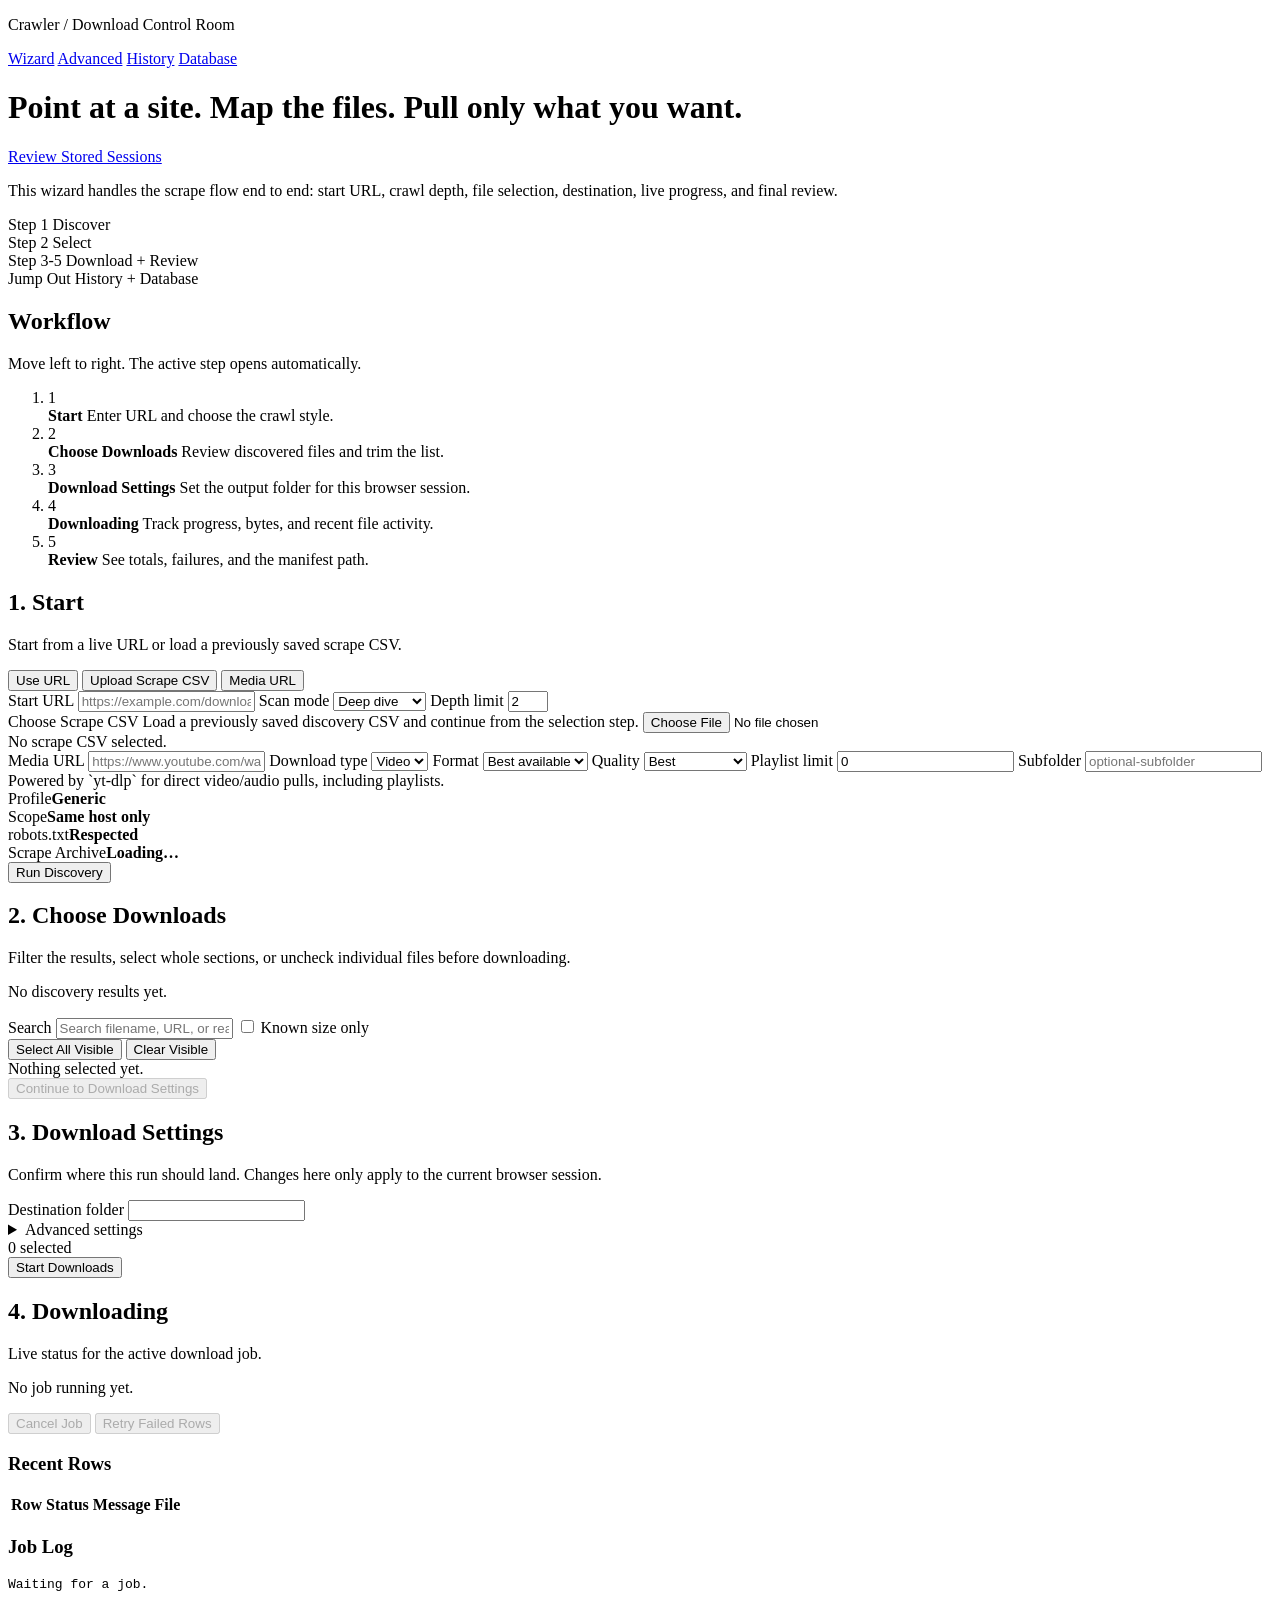
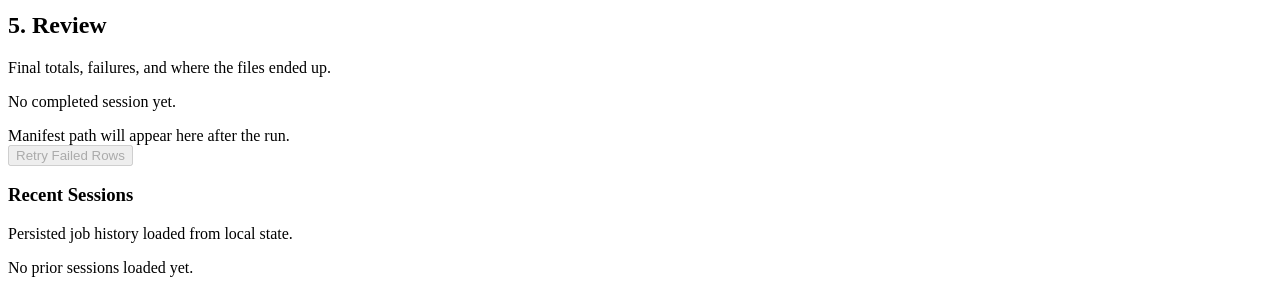
==== download_client_ui/index.html @ 1ad367a6 "Prepare generic GitHub release" ====
<!DOCTYPE html>
<html lang="en">
  <head>
    <meta charset="UTF-8" />
    <meta name="viewport" content="width=device-width, initial-scale=1.0" />
    <title>DownloadScapper</title>
    <link rel="stylesheet" href="/assets/styles.css" />
  </head>
  <body>
    <div class="page-shell wizard-shell">
      <header class="hero hero-wizard">
        <p class="eyebrow">Crawler / Download Control Room</p>
        <nav class="shell-nav" aria-label="Primary">
          <a class="shell-nav-link" href="/" aria-current="page">Wizard</a>
          <a class="shell-nav-link" href="/advanced">Advanced</a>
          <a class="shell-nav-link" href="/history">History</a>
          <a class="shell-nav-link" href="/database">Database</a>
        </nav>
        <div class="hero-grid">
          <div>
            <div class="hero-topline">
              <h1>Point at a site. Map the files. Pull only what you want.</h1>
              <a class="inline-link" href="/history">Review Stored Sessions</a>
            </div>
            <p class="lede">
              This wizard handles the scrape flow end to end: start URL, crawl depth, file selection, destination,
              live progress, and final review.
            </p>
          </div>
          <div class="hero-card">
            <div class="hero-line">
              <span>Step 1</span>
              <span>Discover</span>
            </div>
            <div class="hero-line">
              <span>Step 2</span>
              <span>Select</span>
            </div>
            <div class="hero-line">
              <span>Step 3-5</span>
              <span>Download + Review</span>
            </div>
            <div class="hero-line">
              <span>Jump Out</span>
              <span>History + Database</span>
            </div>
          </div>
        </div>
      </header>

      <main class="wizard-layout">
        <aside class="panel stepper-panel">
          <div class="panel-head">
            <h2>Workflow</h2>
            <p>Move left to right. The active step opens automatically.</p>
          </div>
          <ol class="stepper" id="stepper">
            <li class="stepper-item is-active" data-step="1">
              <span class="step-index">1</span>
              <div>
                <strong>Start</strong>
                <span>Enter URL and choose the crawl style.</span>
              </div>
            </li>
            <li class="stepper-item" data-step="2">
              <span class="step-index">2</span>
              <div>
                <strong>Choose Downloads</strong>
                <span>Review discovered files and trim the list.</span>
              </div>
            </li>
            <li class="stepper-item" data-step="3">
              <span class="step-index">3</span>
              <div>
                <strong>Download Settings</strong>
                <span>Set the output folder for this browser session.</span>
              </div>
            </li>
            <li class="stepper-item" data-step="4">
              <span class="step-index">4</span>
              <div>
                <strong>Downloading</strong>
                <span>Track progress, bytes, and recent file activity.</span>
              </div>
            </li>
            <li class="stepper-item" data-step="5">
              <span class="step-index">5</span>
              <div>
                <strong>Review</strong>
                <span>See totals, failures, and the manifest path.</span>
              </div>
            </li>
          </ol>
        </aside>

        <section class="wizard-main">
          <section class="panel wizard-step" data-step-panel="1">
            <div class="panel-head">
              <h2>1. Start</h2>
              <p>Start from a live URL or load a previously saved scrape CSV.</p>
            </div>
            <form id="discovery-form" class="config-grid">
              <div class="wide source-toggle" role="tablist" aria-label="Discovery source">
                <button id="source-url" type="button" class="source-button is-selected">Use URL</button>
                <button id="source-csv" type="button" class="source-button ghost">Upload Scrape CSV</button>
                <button id="source-media" type="button" class="source-button ghost">Media URL</button>
              </div>
              <div id="url-source-fields" class="wide source-panel">
                <div class="config-grid">
                  <label class="wide">
                    <span>Start URL</span>
                    <input id="start-url" type="text" placeholder="https://example.com/downloads" spellcheck="false" />
                  </label>
                  <label>
                    <span>Scan mode</span>
                    <select id="scan-mode">
                      <option value="single_page">Single page</option>
                      <option value="deep_dive" selected>Deep dive</option>
                    </select>
                  </label>
                  <label id="depth-wrap">
                    <span>Depth limit</span>
                    <input id="depth-limit" type="number" min="1" max="5" value="2" />
                  </label>
                </div>
              </div>
              <div id="csv-source-fields" class="wide source-panel hidden">
                <div class="import-box">
                  <label class="file-picker" for="scrape-csv-file">
                    <span class="file-picker-title">Choose Scrape CSV</span>
                    <span class="file-picker-copy">Load a previously saved discovery CSV and continue from the selection step.</span>
                  </label>
                  <input id="scrape-csv-file" type="file" accept=".csv,text/csv" />
                  <div id="scrape-csv-status" class="muted">No scrape CSV selected.</div>
                </div>
              </div>
              <div id="media-source-fields" class="wide source-panel hidden">
                <div class="config-grid">
                  <label class="wide">
                    <span>Media URL</span>
                    <input id="media-url" type="text" placeholder="https://www.youtube.com/watch?v=..." spellcheck="false" />
                  </label>
                  <label>
                    <span>Download type</span>
                    <select id="media-type">
                      <option value="video" selected>Video</option>
                      <option value="audio">Audio</option>
                    </select>
                  </label>
                  <label>
                    <span>Format</span>
                    <select id="media-format">
                      <option value="any" selected>Best available</option>
                      <option value="mp4">MP4</option>
                    </select>
                  </label>
                  <label>
                    <span>Quality</span>
                    <select id="media-quality">
                      <option value="best" selected>Best</option>
                      <option value="1080">1080p or less</option>
                      <option value="720">720p or less</option>
                      <option value="480">480p or less</option>
                    </select>
                  </label>
                  <label>
                    <span>Playlist limit</span>
                    <input id="media-playlist-limit" type="number" min="0" value="0" />
                  </label>
                  <label>
                    <span>Subfolder</span>
                    <input id="media-subdir" type="text" placeholder="optional-subfolder" spellcheck="false" />
                  </label>
                </div>
                <div class="warning-banner">Powered by `yt-dlp` for direct video/audio pulls, including playlists.</div>
              </div>
              <div class="wide wizard-meta-strip">
                <div class="summary-chip"><span>Profile</span><strong id="profile-badge">Generic</strong></div>
                <div class="summary-chip"><span>Scope</span><strong>Same host only</strong></div>
                <div class="summary-chip"><span>robots.txt</span><strong>Respected</strong></div>
                <div class="summary-chip"><span>Scrape Archive</span><strong id="scrape-save-dir">Loading…</strong></div>
              </div>
              <div class="actions">
                <button id="start-discovery" type="submit">Run Discovery</button>
              </div>
            </form>
            <div id="global-error" class="error-banner hidden"></div>
            <div id="discovery-status" class="stack wizard-status"></div>
          </section>

          <section class="panel wizard-step hidden" data-step-panel="2">
            <div class="panel-head">
              <h2>2. Choose Downloads</h2>
              <p>Filter the results, select whole sections, or uncheck individual files before downloading.</p>
            </div>
            <div id="discovery-summary" class="job-summary empty">
              <p>No discovery results yet.</p>
            </div>
            <div class="selection-toolbar">
              <label class="selection-search">
                <span>Search</span>
                <input id="selection-search" type="text" placeholder="Search filename, URL, or reason" spellcheck="false" />
              </label>
              <label class="toggle inline-toggle">
                <input id="filter-known-size" type="checkbox" />
                <span>Known size only</span>
              </label>
              <div class="actions compact-actions">
                <button id="select-all-visible" type="button">Select All Visible</button>
                <button id="clear-all-visible" type="button" class="ghost">Clear Visible</button>
              </div>
            </div>
            <div id="selection-summary" class="stat-strip empty">
              <span>Nothing selected yet.</span>
            </div>
            <div id="selection-groups" class="selection-groups"></div>
            <div class="actions">
              <button id="to-settings" type="button" disabled>Continue to Download Settings</button>
            </div>
          </section>

          <section class="panel wizard-step hidden" data-step-panel="3">
            <div class="panel-head">
              <h2>3. Download Settings</h2>
              <p>Confirm where this run should land. Changes here only apply to the current browser session.</p>
            </div>
            <form id="download-settings-form" class="config-grid">
              <label class="wide">
                <span>Destination folder</span>
                <input id="wizard-output-dir" type="text" spellcheck="false" />
              </label>
              <details class="wide advanced-details">
                <summary>Advanced settings</summary>
                <div class="config-grid advanced-grid">
                  <label>
                    <span>Concurrency</span>
                    <input id="wizard-concurrency" type="number" min="1" max="16" value="1" />
                  </label>
                  <label>
                    <span>File collisions</span>
                    <select id="wizard-collision-strategy">
                      <option value="unique">Keep both files</option>
                      <option value="skip">Skip existing file</option>
                      <option value="overwrite">Overwrite existing file</option>
                    </select>
                  </label>
                </div>
              </details>
              <div class="stat-strip">
                <span id="settings-selection-count">0 selected</span>
              </div>
              <div class="actions">
                <button id="start-downloads" type="submit">Start Downloads</button>
              </div>
            </form>
          </section>

          <section class="panel wizard-step hidden" data-step-panel="4">
            <div class="panel-head">
              <h2>4. Downloading</h2>
              <p>Live status for the active download job.</p>
            </div>
            <div id="job-summary" class="job-summary empty">
              <p>No job running yet.</p>
            </div>
            <div class="progress-shell">
              <div id="job-progress-bar" class="progress-bar"></div>
            </div>
            <div class="actions actions-job">
              <button id="cancel-job" type="button" class="ghost" disabled>Cancel Job</button>
              <button id="retry-failed-job" type="button" class="ghost" disabled>Retry Failed Rows</button>
            </div>
            <div class="panel-split">
              <div>
                <h3>Recent Rows</h3>
                <div class="table-wrap compact">
                  <table id="job-table">
                    <thead>
                      <tr>
                        <th>Row</th>
                        <th>Status</th>
                        <th>Message</th>
                        <th>File</th>
                      </tr>
                    </thead>
                    <tbody></tbody>
                  </table>
                </div>
              </div>
              <div>
                <h3>Job Log</h3>
                <pre id="job-log" class="log-box">Waiting for a job.</pre>
              </div>
            </div>
          </section>

          <section class="panel wizard-step hidden" data-step-panel="5">
            <div class="panel-head">
              <h2>5. Review</h2>
              <p>Final totals, failures, and where the files ended up.</p>
            </div>
            <div id="review-summary" class="job-summary empty">
              <p>No completed session yet.</p>
            </div>
            <div id="review-manifest" class="stat-strip empty">
              <span>Manifest path will appear here after the run.</span>
            </div>
            <div class="actions">
              <button id="review-retry-failed" type="button" class="ghost" disabled>Retry Failed Rows</button>
            </div>
            <div id="review-failures" class="stack"></div>
            <div class="history-section">
              <div class="panel-head">
                <h3>Recent Sessions</h3>
                <p>Persisted job history loaded from local state.</p>
              </div>
              <div id="history-list" class="stack">
                <div class="muted">No prior sessions loaded yet.</div>
              </div>
            </div>
          </section>
        </section>
      </main>
    </div>

    <script src="/assets/app.js" defer></script>
  </body>
</html>
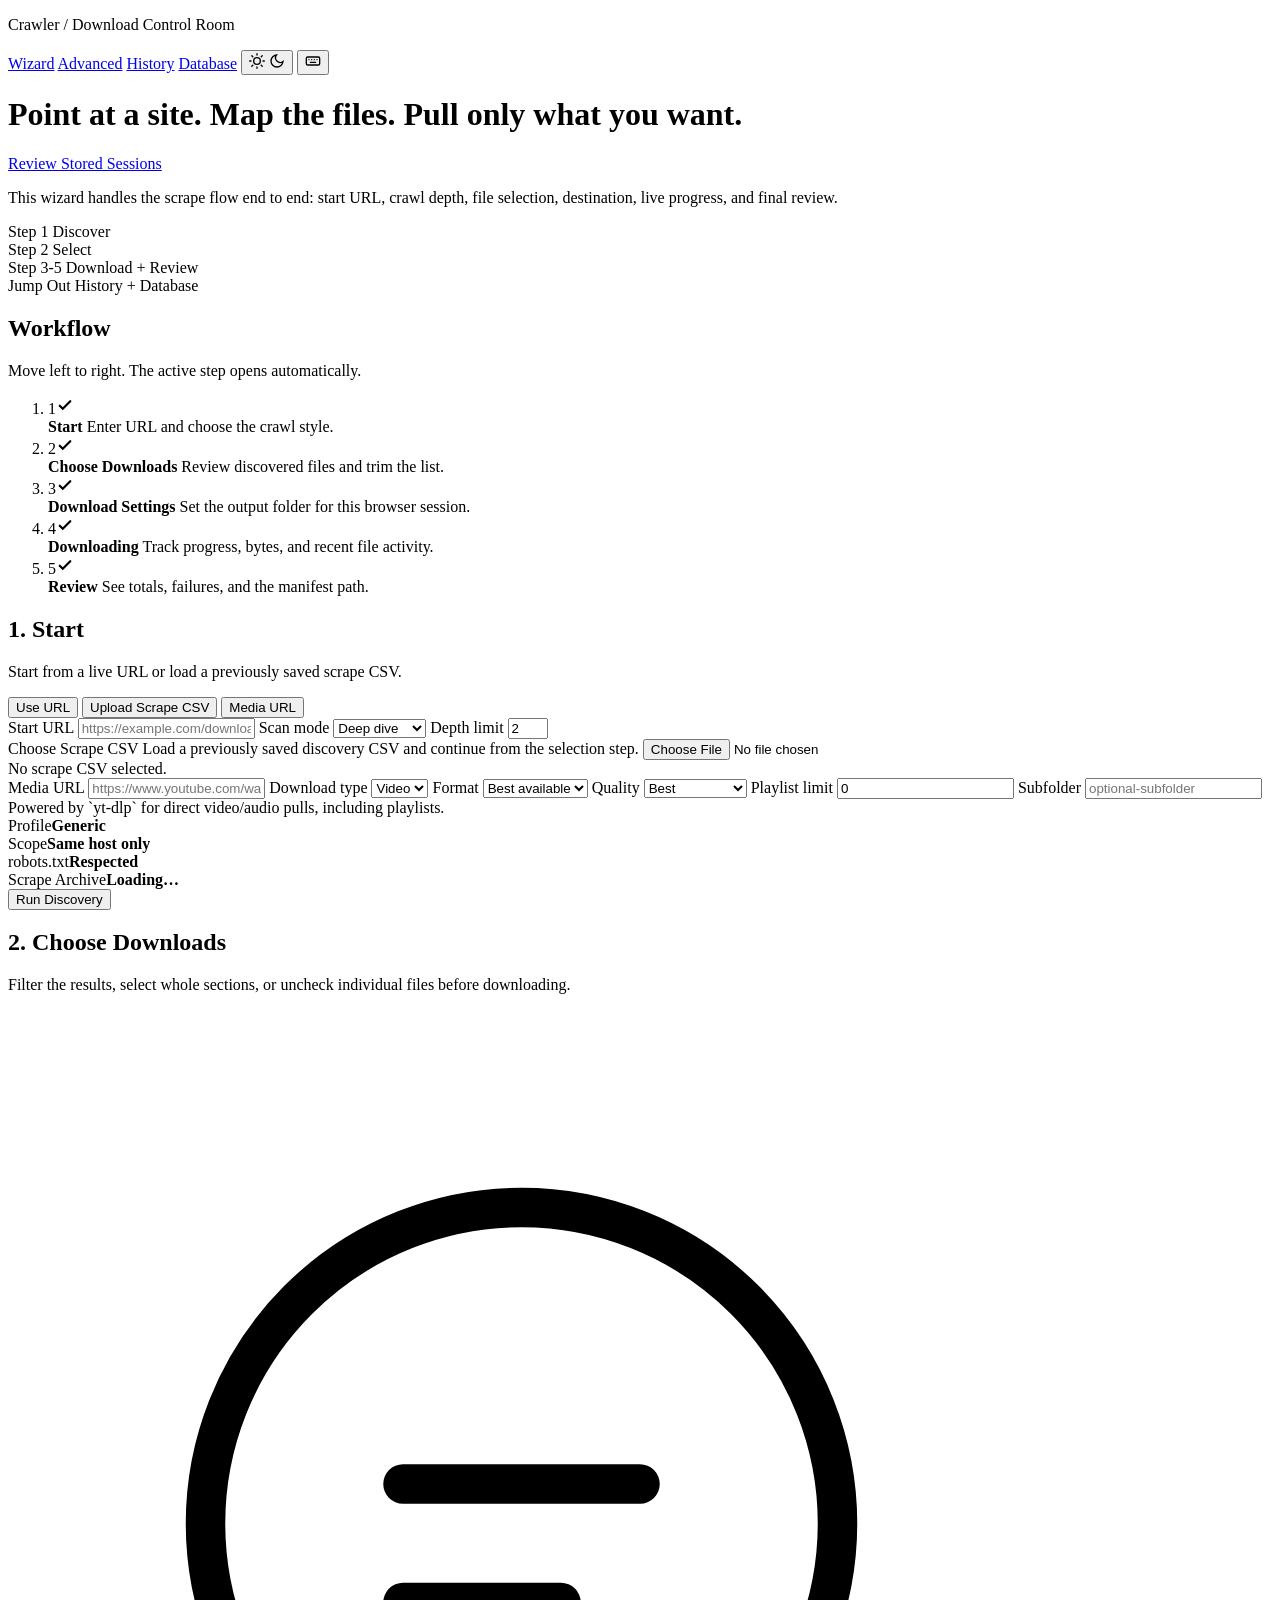
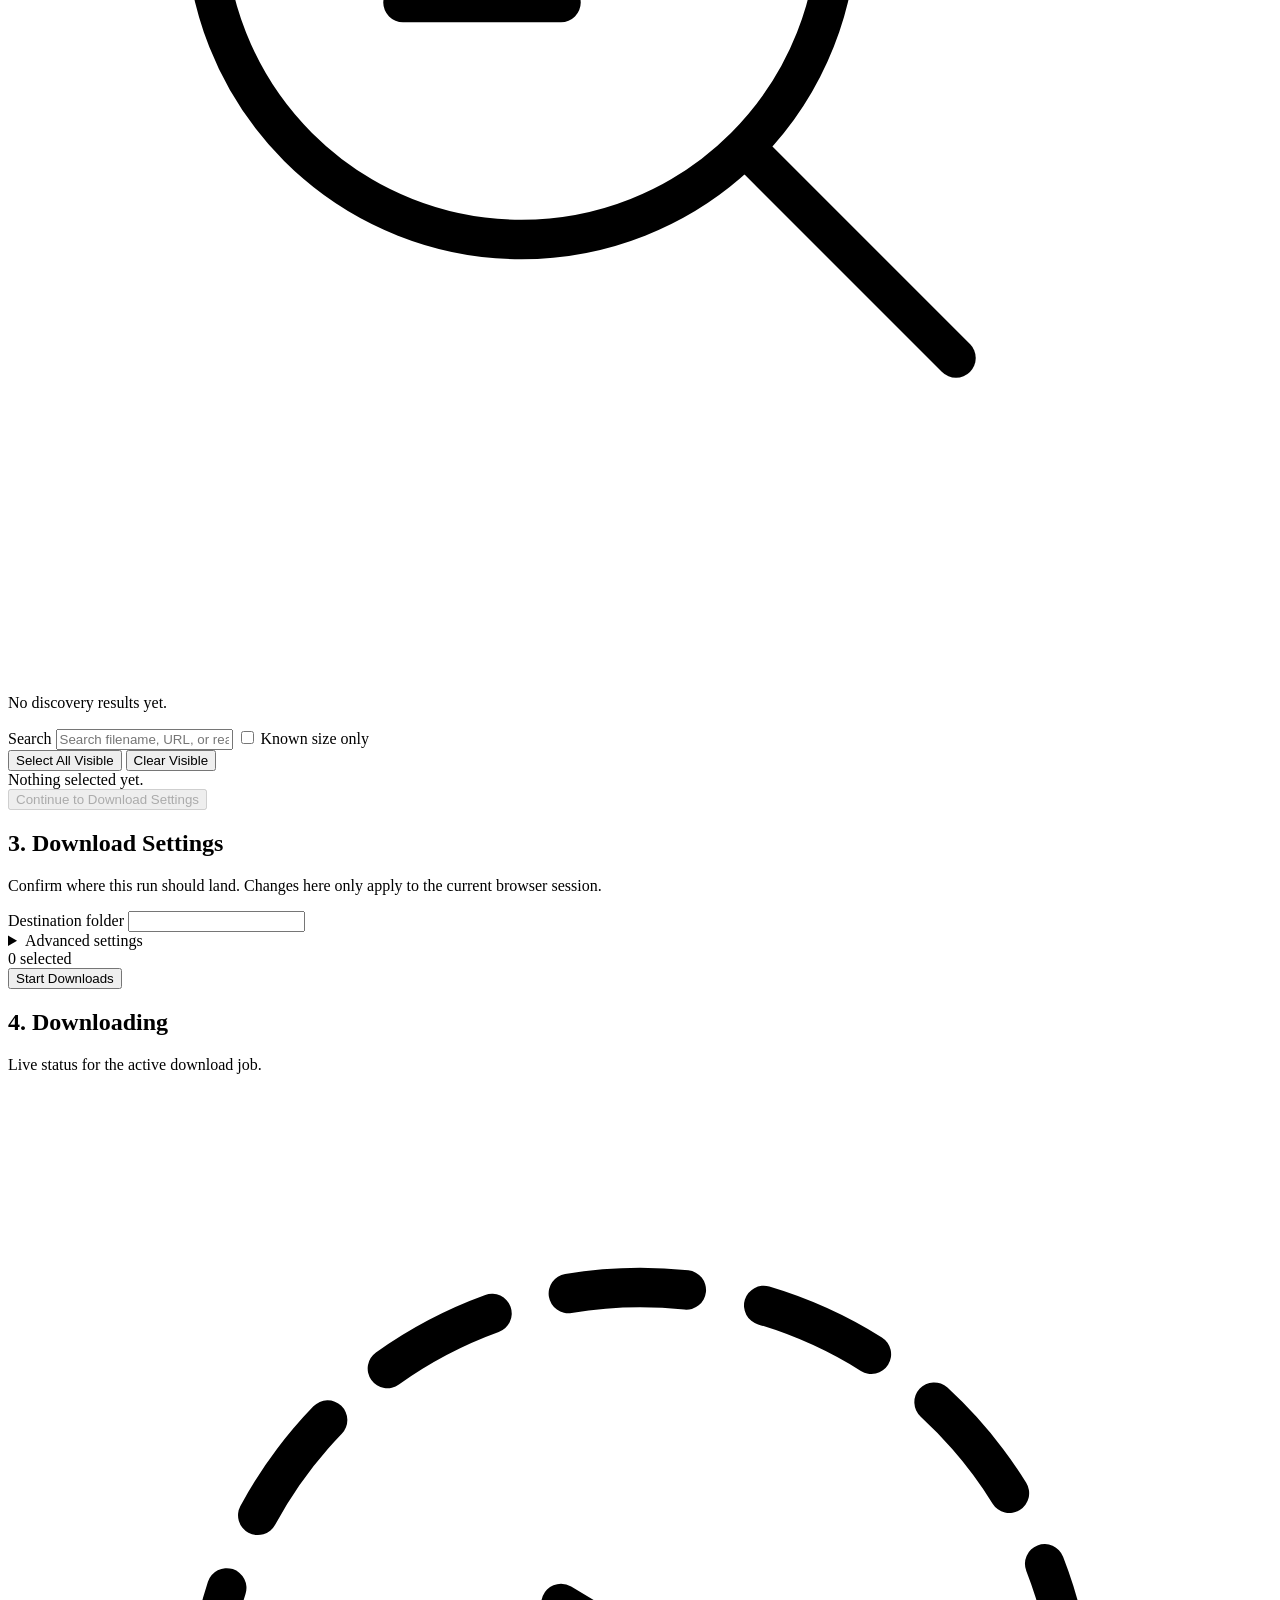
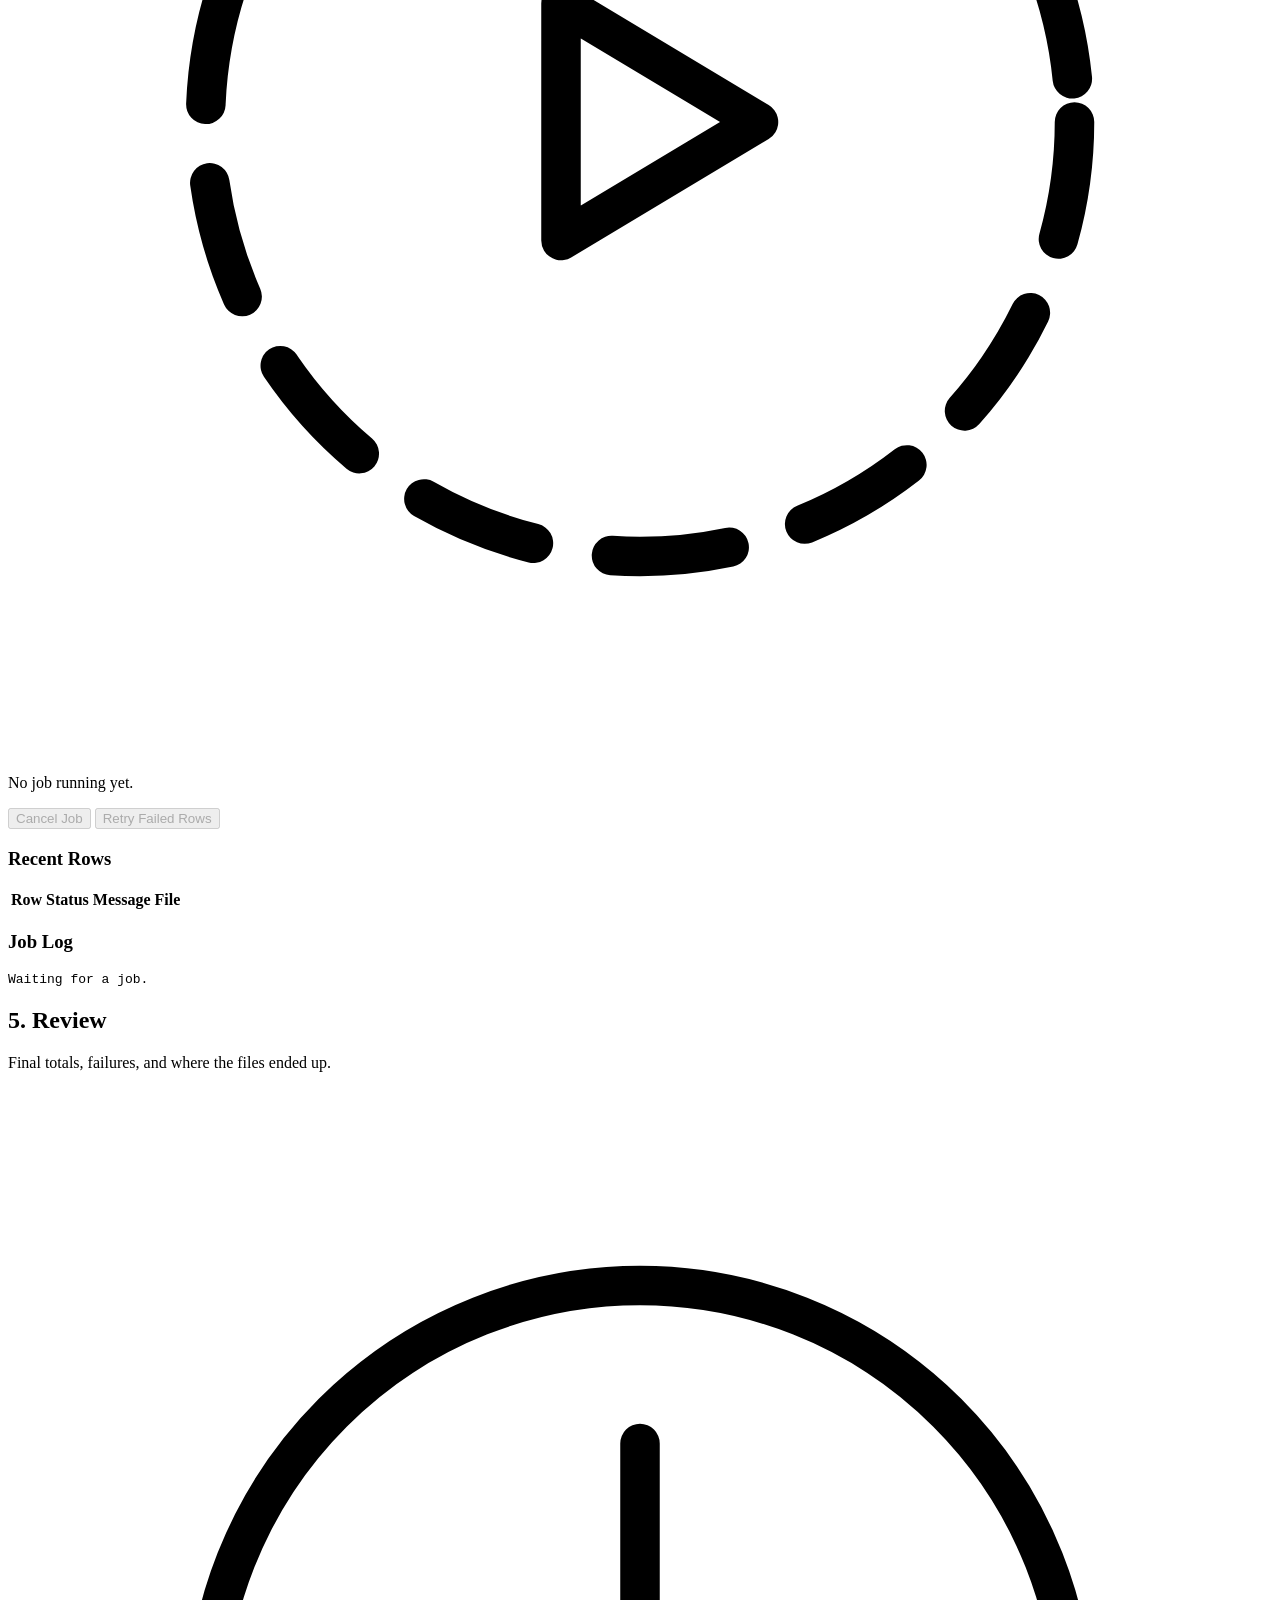
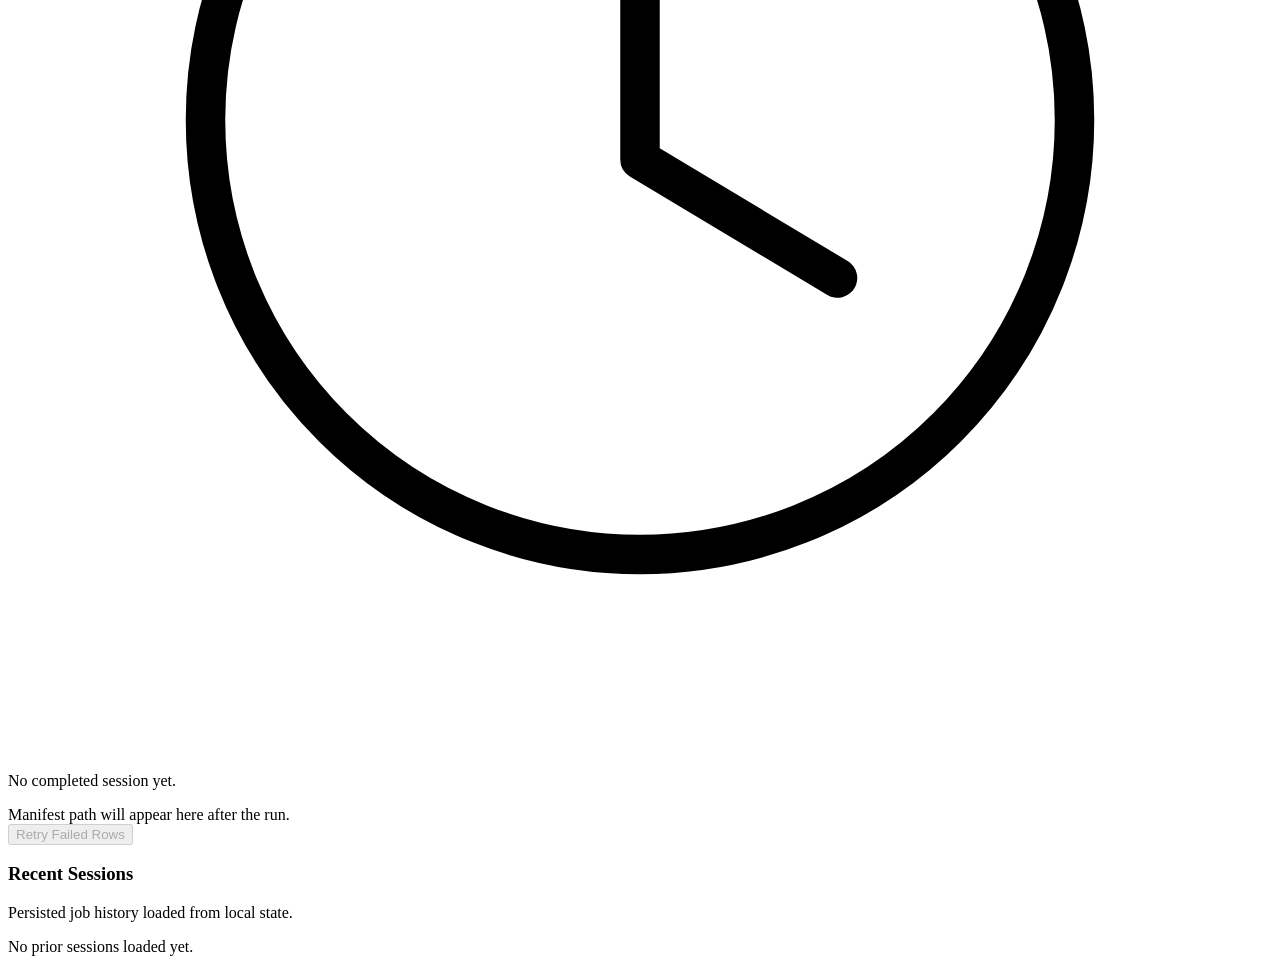
==== commit ba3b9ab3: "UI overhaul: dark mode, hardened network layer, input validation, accessibility - Add shared.js with" ====
--- a/download_client_ui/index.html
+++ b/download_client_ui/index.html
@@ -5,6 +5,10 @@
     <meta name="viewport" content="width=device-width, initial-scale=1.0" />
     <title>DownloadScapper</title>
     <link rel="stylesheet" href="/assets/styles.css" />
+    <link rel="icon" href="data:image/svg+xml,<svg xmlns='http://www.w3.org/2000/svg' viewBox='0 0 32 32'><rect width='32' height='32' rx='8' fill='%23db5f2b'/><path d='M16 6v14M10 14l6 6 6-6' stroke='white' stroke-width='2.5' fill='none' stroke-linecap='round' stroke-linejoin='round'/><path d='M8 24h16' stroke='white' stroke-width='2.5' stroke-linecap='round'/></svg>">
+    <script>
+      (function(){var t=localStorage.getItem('downloadscapper.theme');if(t==='dark'||(!t&&matchMedia('(prefers-color-scheme:dark)').matches))document.documentElement.setAttribute('data-theme','dark');else document.documentElement.setAttribute('data-theme','light')})();
+    </script>
   </head>
   <body>
     <div class="page-shell wizard-shell">
@@ -15,6 +19,13 @@
           <a class="shell-nav-link" href="/advanced">Advanced</a>
           <a class="shell-nav-link" href="/history">History</a>
           <a class="shell-nav-link" href="/database">Database</a>
+          <button class="shell-nav-link theme-toggle" type="button" aria-label="Toggle dark mode">
+            <svg class="theme-icon-sun" width="16" height="16" viewBox="0 0 24 24" fill="none" stroke="currentColor" stroke-width="2" stroke-linecap="round"><circle cx="12" cy="12" r="5"/><path d="M12 1v2M12 21v2M4.22 4.22l1.42 1.42M18.36 18.36l1.42 1.42M1 12h2M21 12h2M4.22 19.78l1.42-1.42M18.36 5.64l1.42-1.42"/></svg>
+            <svg class="theme-icon-moon" width="16" height="16" viewBox="0 0 24 24" fill="none" stroke="currentColor" stroke-width="2" stroke-linecap="round"><path d="M21 12.79A9 9 0 1111.21 3a7 7 0 009.79 9.79z"/></svg>
+          </button>
+          <button class="shell-nav-link keyboard-help" type="button" aria-label="Keyboard shortcuts" title="Enter = advance step, Esc = go back">
+            <svg width="16" height="16" viewBox="0 0 24 24" fill="none" stroke="currentColor" stroke-width="2" stroke-linecap="round"><rect x="2" y="6" width="20" height="12" rx="2"/><path d="M6 10h.01M10 10h.01M14 10h.01M18 10h.01M8 14h8"/></svg>
+          </button>
         </nav>
         <div class="hero-grid">
           <div>
@@ -56,35 +67,35 @@
           </div>
           <ol class="stepper" id="stepper">
             <li class="stepper-item is-active" data-step="1">
-              <span class="step-index">1</span>
+              <span class="step-index"><span class="step-number">1</span><svg class="step-check" width="18" height="18" viewBox="0 0 24 24" fill="none" stroke="currentColor" stroke-width="3" stroke-linecap="round"><path d="M5 13l4 4L19 7"/></svg></span>
               <div>
                 <strong>Start</strong>
                 <span>Enter URL and choose the crawl style.</span>
               </div>
             </li>
             <li class="stepper-item" data-step="2">
-              <span class="step-index">2</span>
+              <span class="step-index"><span class="step-number">2</span><svg class="step-check" width="18" height="18" viewBox="0 0 24 24" fill="none" stroke="currentColor" stroke-width="3" stroke-linecap="round"><path d="M5 13l4 4L19 7"/></svg></span>
               <div>
                 <strong>Choose Downloads</strong>
                 <span>Review discovered files and trim the list.</span>
               </div>
             </li>
             <li class="stepper-item" data-step="3">
-              <span class="step-index">3</span>
+              <span class="step-index"><span class="step-number">3</span><svg class="step-check" width="18" height="18" viewBox="0 0 24 24" fill="none" stroke="currentColor" stroke-width="3" stroke-linecap="round"><path d="M5 13l4 4L19 7"/></svg></span>
               <div>
                 <strong>Download Settings</strong>
                 <span>Set the output folder for this browser session.</span>
               </div>
             </li>
             <li class="stepper-item" data-step="4">
-              <span class="step-index">4</span>
+              <span class="step-index"><span class="step-number">4</span><svg class="step-check" width="18" height="18" viewBox="0 0 24 24" fill="none" stroke="currentColor" stroke-width="3" stroke-linecap="round"><path d="M5 13l4 4L19 7"/></svg></span>
               <div>
                 <strong>Downloading</strong>
                 <span>Track progress, bytes, and recent file activity.</span>
               </div>
             </li>
             <li class="stepper-item" data-step="5">
-              <span class="step-index">5</span>
+              <span class="step-index"><span class="step-number">5</span><svg class="step-check" width="18" height="18" viewBox="0 0 24 24" fill="none" stroke="currentColor" stroke-width="3" stroke-linecap="round"><path d="M5 13l4 4L19 7"/></svg></span>
               <div>
                 <strong>Review</strong>
                 <span>See totals, failures, and the manifest path.</span>
@@ -94,7 +105,7 @@
         </aside>
 
         <section class="wizard-main">
-          <section class="panel wizard-step" data-step-panel="1">
+          <section class="panel wizard-step is-visible" data-step-panel="1">
             <div class="panel-head">
               <h2>1. Start</h2>
               <p>Start from a live URL or load a previously saved scrape CSV.</p>
@@ -194,7 +205,7 @@
               <p>Filter the results, select whole sections, or uncheck individual files before downloading.</p>
             </div>
             <div id="discovery-summary" class="job-summary empty">
-              <p>No discovery results yet.</p>
+              <div class="empty-state"><svg viewBox="0 0 64 64" fill="none" stroke="currentColor" stroke-width="2" stroke-linecap="round" stroke-linejoin="round"><circle cx="26" cy="26" r="16"/><path d="M38 38l10 10"/><path d="M20 24h12M20 30h8"/></svg><p>No discovery results yet.</p></div>
             </div>
             <div class="selection-toolbar">
               <label class="selection-search">
@@ -261,7 +272,7 @@
               <p>Live status for the active download job.</p>
             </div>
             <div id="job-summary" class="job-summary empty">
-              <p>No job running yet.</p>
+              <div class="empty-state"><svg viewBox="0 0 64 64" fill="none" stroke="currentColor" stroke-width="2" stroke-linecap="round" stroke-linejoin="round"><circle cx="32" cy="32" r="22" stroke-dasharray="6 4"/><path d="M28 26l10 6-10 6z"/></svg><p>No job running yet.</p></div>
             </div>
             <div class="progress-shell">
               <div id="job-progress-bar" class="progress-bar"></div>
@@ -300,7 +311,7 @@
               <p>Final totals, failures, and where the files ended up.</p>
             </div>
             <div id="review-summary" class="job-summary empty">
-              <p>No completed session yet.</p>
+              <div class="empty-state"><svg viewBox="0 0 64 64" fill="none" stroke="currentColor" stroke-width="2" stroke-linecap="round" stroke-linejoin="round"><circle cx="32" cy="32" r="22"/><path d="M32 18v16l10 6"/></svg><p>No completed session yet.</p></div>
             </div>
             <div id="review-manifest" class="stat-strip empty">
               <span>Manifest path will appear here after the run.</span>
@@ -323,6 +334,7 @@
       </main>
     </div>
 
+    <script src="/assets/shared.js" defer></script>
     <script src="/assets/app.js" defer></script>
   </body>
 </html>
